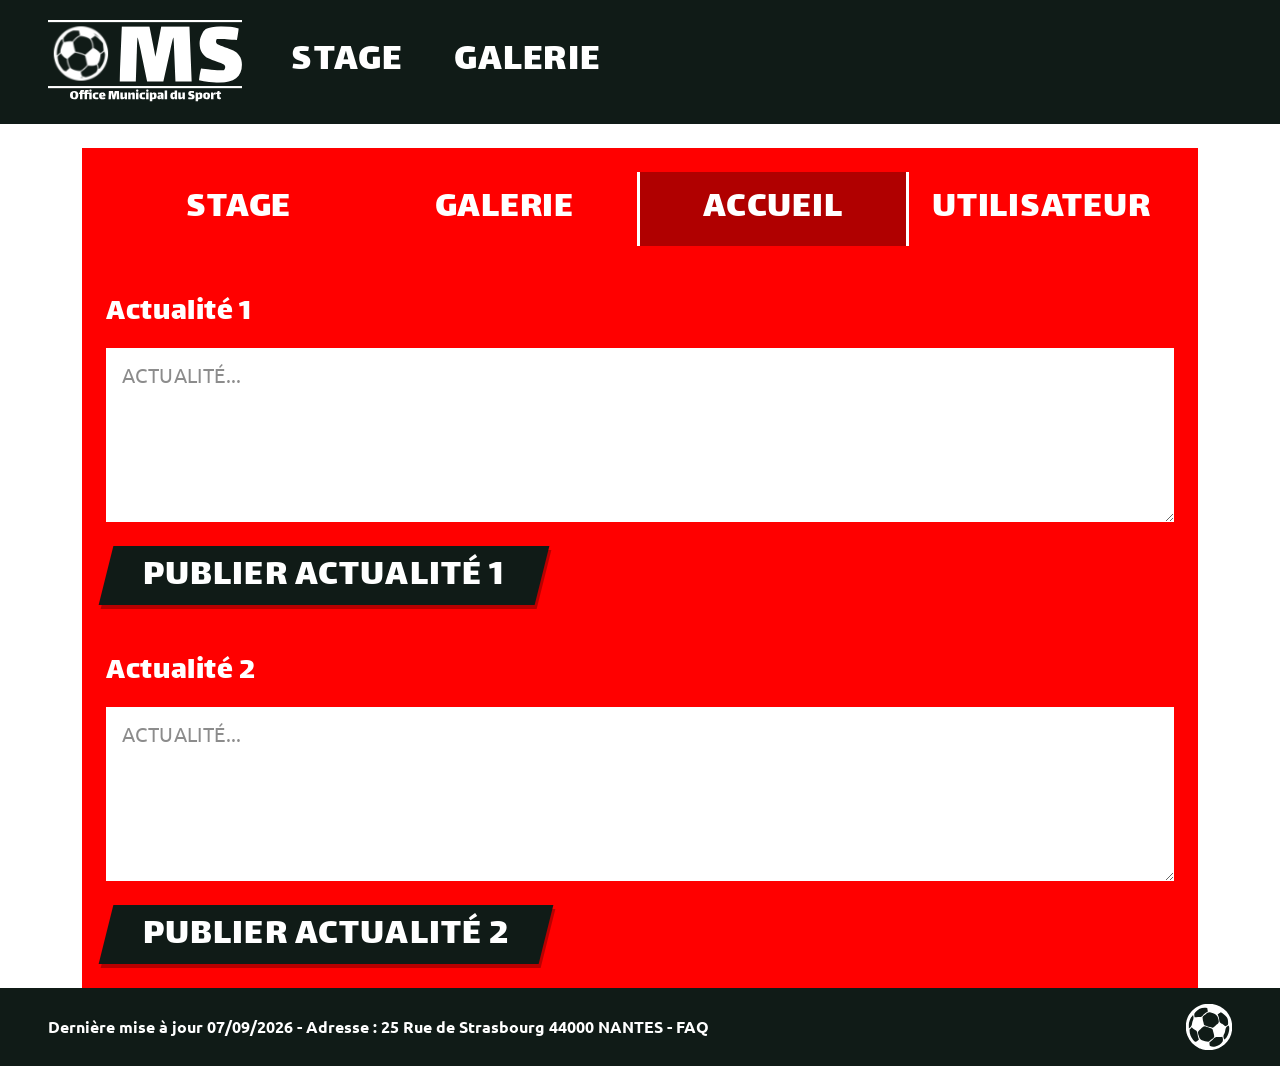
==== HTML/Admin_Accueil.html @ 9117121f "admin page" ====
<!doctype html>
<html lang="fr">
<head>
  <meta charset="utf-8">
  <meta name="viewport" content="width=device-width, initial-scale=1">
  <title>OMS | Admin – Accueil</title>
  <link rel="icon" type="image/svg+xml" href="../Annexes/Images/logo_ball_oms.svg">

  <!-- Bootstrap 5.3.8 (dernière version stable) -->
  <link href="https://cdn.jsdelivr.net/npm/bootstrap@5.3.8/dist/css/bootstrap.min.css" rel="stylesheet">

  <!-- Google Fonts : Lalezar (titres) + Ubuntu (texte) -->
  <link rel="preconnect" href="https://fonts.googleapis.com">
  <link rel="preconnect" href="https://fonts.gstatic.com" crossorigin>
  <link href="https://fonts.googleapis.com/css2?family=Lalezar&family=Ubuntu:ital,wght@0,300;0,400;0,500;0,700;1,400;1,700&display=swap" rel="stylesheet">

  <style>
    /* ============ OMS – Thème administration ============ */
    :root{
      --oms-rouge:#ff0000;
      --oms-rouge-fonce:#b00000;
      --oms-sombre:#101b17;
    }
    body{
      display:flex;flex-direction:column;min-height:100vh;
      font-family:'Ubuntu',Arial,Helvetica,sans-serif;
      background:#fff;
    }
    main{flex:1 0 auto;}
    .titre{font-family:'Lalezar','Arial Black',sans-serif;font-weight:400;letter-spacing:.02em;}

    /* ---- En-tête ---- */
    .oms-header{background:var(--oms-sombre);}
    .oms-logo{display:block;height:84px;width:auto;}
    .oms-header .nav-link{
      color:#fff;text-decoration:none;text-transform:uppercase;
      font-family:'Lalezar',sans-serif;font-size:2.5rem;line-height:1;
      letter-spacing:.03em;padding:.3rem 1.6rem;
    }
    .oms-header .nav-link:hover{color:#ff4d4d;}

    /* ---- Bandeau rouge ---- */
    .oms-rouge{background:var(--oms-rouge);}

    /* Le bandeau rouge remplit la hauteur jusqu'au pied de page */
    .oms-main{display:flex;flex-direction:column;}
    .oms-main>.container{display:flex;flex-direction:column;flex:1 1 auto;}
    .oms-main>.container>section{flex:1 1 auto;display:flex;flex-direction:column;}

    /* ---- Onglets de navigation admin ---- */
    .oms-tabs{display:flex;align-items:stretch;}
    .oms-tab{
      flex:1 1 0;display:flex;align-items:center;justify-content:center;
      padding:1.1rem 0;color:#fff;text-decoration:none;text-transform:uppercase;
      font-family:'Lalezar',sans-serif;font-size:2.4rem;line-height:1;letter-spacing:.02em;
    }
    .oms-tab:hover{color:#ffe1e1;}
    .oms-tab.actif{background:var(--oms-rouge-fonce);}
    .oms-tab.actif:hover{color:#fff;}
    .oms-sep{flex:0 0 3px;background:#fff;}

    /* ---- Liste des stages ---- */
    .oms-liste{background:var(--oms-rouge-fonce);}
    .oms-ligne{display:flex;align-items:center;gap:1rem;padding:.95rem 1.5rem;}
    .oms-ligne + .oms-ligne{border-top:2px solid #fff;}
    .oms-sport{font-family:'Lalezar',sans-serif;font-size:1.75rem;color:#fff;letter-spacing:.04em;min-width:230px;}
    .oms-date{flex:1 1 auto;color:#fff;font-weight:700;font-size:1.45rem;}

    /* ---- Boutons "parallelogramme" ---- */
    .oms-btn{
      display:inline-block;border:0;border-radius:0;cursor:pointer;
      background:var(--oms-sombre);color:#fff;
      font-family:'Lalezar',sans-serif;font-size:2.4rem;line-height:1.1;
      letter-spacing:.03em;text-transform:uppercase;
      padding:.6rem 2.3rem .45rem;transform:skewX(-14deg);
      box-shadow:3px 4px 0 rgba(0,0,0,.28);
    }
    .oms-btn>span{display:inline-block;transform:skewX(14deg);}
    .oms-btn:hover{background:#000;color:#fff;}
    .oms-btn--blanc{
      background:#fff;color:#111;font-family:'Ubuntu',sans-serif;font-weight:700;
      font-size:1rem;padding:.5rem 1.4rem .4rem;letter-spacing:.02em;
    }
    .oms-btn--blanc:hover{background:#f2f2f2;color:#000;}
    .oms-btn--x{
      width:48px;height:42px;padding:0;background:#fff;color:#000;
      font-family:'Ubuntu',sans-serif;font-weight:900;font-size:1.2rem;
      display:inline-flex;align-items:center;justify-content:center;
    }
    .oms-btn--x:hover{background:#e8e8e8;color:#000;}

    /* ---- Champs de formulaire ---- */
    .oms-champ{
      border:0;border-radius:0;background:#fff;color:#111;
      font-size:1.25rem;padding:.75rem 1rem;box-shadow:none;
    }
    .oms-champ::placeholder{color:#8c8c8c;text-transform:uppercase;letter-spacing:.02em;}
    .oms-champ:focus{border-color:transparent;outline:0;box-shadow:none;background:#fff;color:#111;}
    .oms-champ--actu{min-height:235px;}

    /* ---- Accueil / actualités ---- */
    .oms-actu-titre{color:#fff;font-size:2rem;}

    /* ---- Pied de page ---- */
    .oms-footer{background:var(--oms-sombre);color:#fff;flex-shrink:0;}
    .oms-footer .ballon{width:46px;height:46px;display:block;}

    /* ---- Responsive ---- */
    @media (max-width: 991.98px){
      .oms-logo{height:58px;}
      .oms-header .nav-link{font-size:1.5rem;padding:.3rem .8rem;}
      .oms-tab{font-size:1.5rem;}
      .oms-h1{font-size:2.9rem;}
      .oms-btn{font-size:1.45rem;padding:.5rem 1.3rem .4rem;}
      .oms-sport{font-size:1.25rem;min-width:0;}
      .oms-date{font-size:1.05rem;}
      .oms-ligne{flex-wrap:wrap;gap:.5rem;padding:.8rem 1rem;}
      .oms-date{flex:1 1 100%;order:5;}
      .oms-actu-titre{font-size:1.5rem;}
      .oms-champ{font-size:1rem;}
    }
  </style>
</head>
<body>

  <!-- ===================== EN-TÊTE ===================== -->
  <header class="oms-header py-2">
    <div class="container-fluid px-4 px-lg-5 d-flex align-items-center" style="min-height:108px;">
      <a href="Admin_Accueil.html" class="d-flex align-items-center me-4" aria-label="Accueil OMS">
        <img src="../Annexes/Images/logo_OMS.svg" alt="OMS – Office Municipal du Sport" class="oms-logo">
      </a>
      <nav class="d-flex align-items-center" aria-label="Navigation principale">
        <a class="nav-link" href="Admin_Stage.html">Stage</a>
        <a class="nav-link" href="Admin_Galerie.html">Galerie</a>
      </nav>
    </div>
  </header>

  <!-- ===================== ACCUEIL / ACTUALITÉS ===================== -->
  <main class="oms-main pt-4 pb-0">
    <div class="container">
      <section class="oms-rouge p-4 p-lg-4">

        <nav class="oms-tabs mb-4 mb-lg-5" aria-label="Navigation administration">
          <a class="oms-tab" href="Admin_Stage.html">Stage</a>
          <a class="oms-tab" href="Admin_Galerie.html">Galerie</a>
          <span class="oms-sep" aria-hidden="true"></span>
          <a class="oms-tab actif" href="Admin_Accueil.html" aria-current="page">Accueil</a>
          <span class="oms-sep" aria-hidden="true"></span>
          <a class="oms-tab" href="#">Utilisateur</a>
        </nav>

        <div class="mb-5">
          <h2 class="titre oms-actu-titre text-white mb-3">Actualité 1</h2>
          <label for="actualite1" class="visually-hidden">Actualité 1</label>
          <textarea class="form-control oms-champ oms-champ--actu mb-4" id="actualite1" name="actualite1" rows="5" placeholder="Actualité..."></textarea>
          <button type="button" class="oms-btn"><span>Publier actualité 1</span></button>
        </div>

        <div>
          <h2 class="titre oms-actu-titre text-white mb-3">Actualité 2</h2>
          <label for="actualite2" class="visually-hidden">Actualité 2</label>
          <textarea class="form-control oms-champ oms-champ--actu mb-4" id="actualite2" name="actualite2" rows="5" placeholder="Actualité..."></textarea>
          <button type="button" class="oms-btn"><span>Publier actualité 2</span></button>
        </div>

      </section>
    </div>
  </main>

  <!-- ===================== PIED DE PAGE ===================== -->
  <footer class="oms-footer">
    <div class="container-fluid px-4 px-lg-5 d-flex align-items-center justify-content-between py-3">
      <p class="mb-0 fw-bold" style="font-size:1rem;">
        Dernière mise à jour 07/09/2026 - Adresse : 25 Rue de Strasbourg 44000 NANTES -
        <a href="#" class="text-white text-decoration-none">FAQ</a>
      </p>
      <img src="../Annexes/Images/logo_ball_oms.svg" alt="" class="ballon" aria-hidden="true">
    </div>
  </footer>

  <script src="https://cdn.jsdelivr.net/npm/bootstrap@5.3.8/dist/js/bootstrap.bundle.min.js"></script>
</body>
</html>
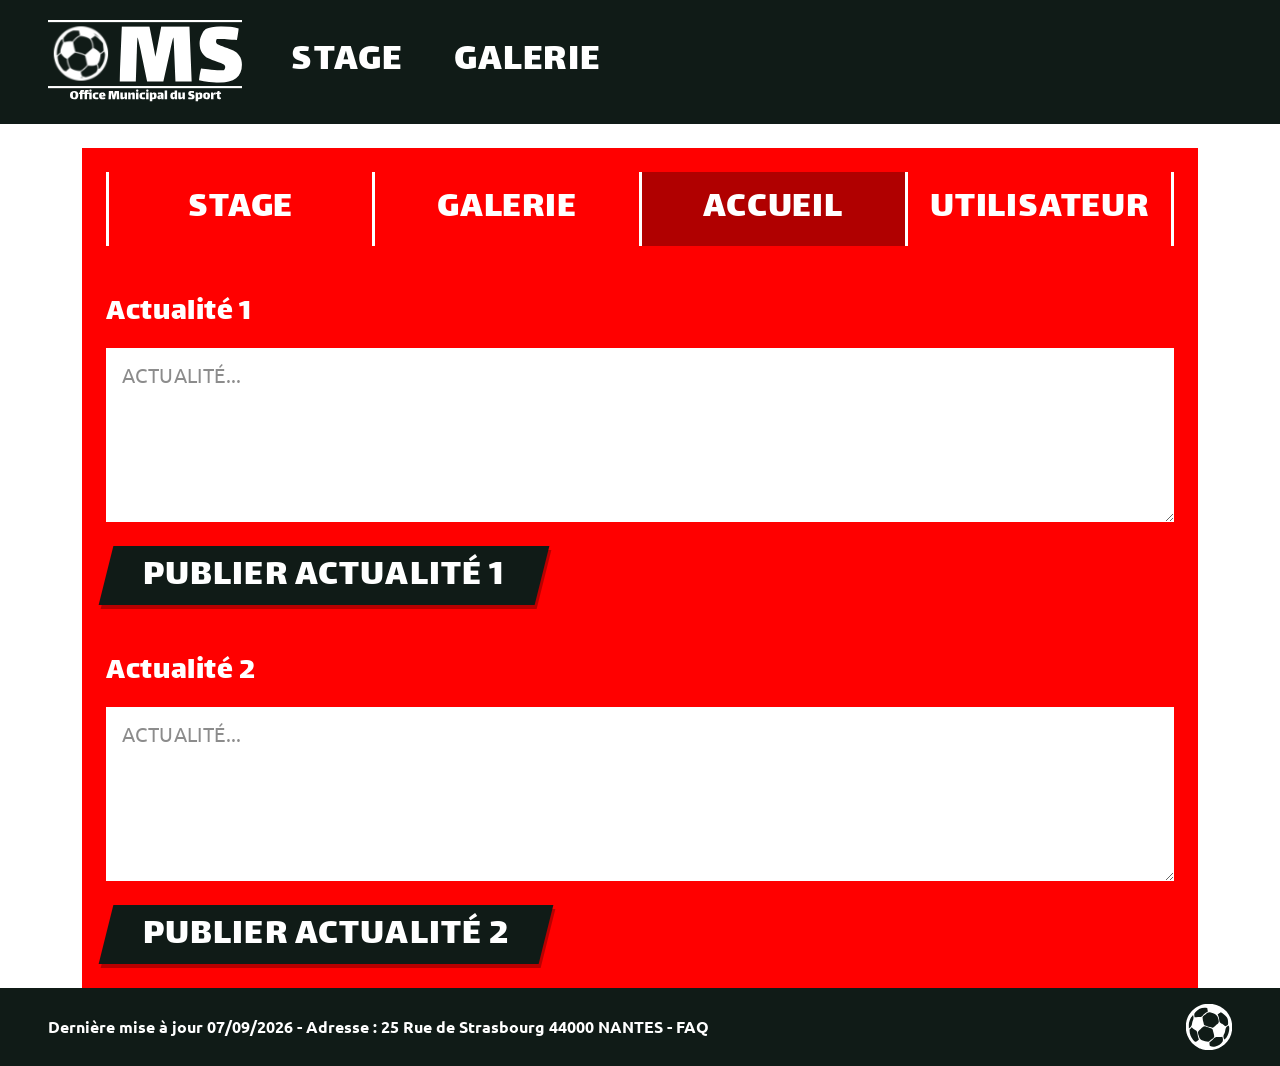
==== commit 6aaa47d4: "Fix admin page" ====
--- a/HTML/Admin_Accueil.html
+++ b/HTML/Admin_Accueil.html
@@ -87,7 +87,7 @@
       font-family:'Ubuntu',sans-serif;font-weight:900;font-size:1.2rem;
       display:inline-flex;align-items:center;justify-content:center;
     }
-    .oms-btn--x:hover{background:#e8e8e8;color:#000;}
+    .oms-btn--x:hover{background:#e8e8e8;color:#b63b3b;}
 
     /* ---- Champs de formulaire ---- */
     .oms-champ{
@@ -126,12 +126,12 @@
   <!-- ===================== EN-TÊTE ===================== -->
   <header class="oms-header py-2">
     <div class="container-fluid px-4 px-lg-5 d-flex align-items-center" style="min-height:108px;">
-      <a href="Admin_Accueil.html" class="d-flex align-items-center me-4" aria-label="Accueil OMS">
+      <a href="index.html" class="d-flex align-items-center me-4" aria-label="Accueil OMS">
         <img src="../Annexes/Images/logo_OMS.svg" alt="OMS – Office Municipal du Sport" class="oms-logo">
       </a>
       <nav class="d-flex align-items-center" aria-label="Navigation principale">
-        <a class="nav-link" href="Admin_Stage.html">Stage</a>
-        <a class="nav-link" href="Admin_Galerie.html">Galerie</a>
+        <a class="nav-link" href="stage.html">Stage</a>
+        <a class="nav-link" href="galerie.html">Galerie</a>
       </nav>
     </div>
   </header>
@@ -142,12 +142,16 @@
       <section class="oms-rouge p-4 p-lg-4">
 
         <nav class="oms-tabs mb-4 mb-lg-5" aria-label="Navigation administration">
+          <span class="oms-sep" aria-hidden="true"></span>
           <a class="oms-tab" href="Admin_Stage.html">Stage</a>
+          <span class="oms-sep" aria-hidden="true"></span>
           <a class="oms-tab" href="Admin_Galerie.html">Galerie</a>
           <span class="oms-sep" aria-hidden="true"></span>
           <a class="oms-tab actif" href="Admin_Accueil.html" aria-current="page">Accueil</a>
           <span class="oms-sep" aria-hidden="true"></span>
-          <a class="oms-tab" href="#">Utilisateur</a>
+          <a class="oms-tab" href="Admin_Utilisateur.html">Utilisateur</a>
+          <span class="oms-sep" aria-hidden="true"></span>
+
         </nav>
 
         <div class="mb-5">
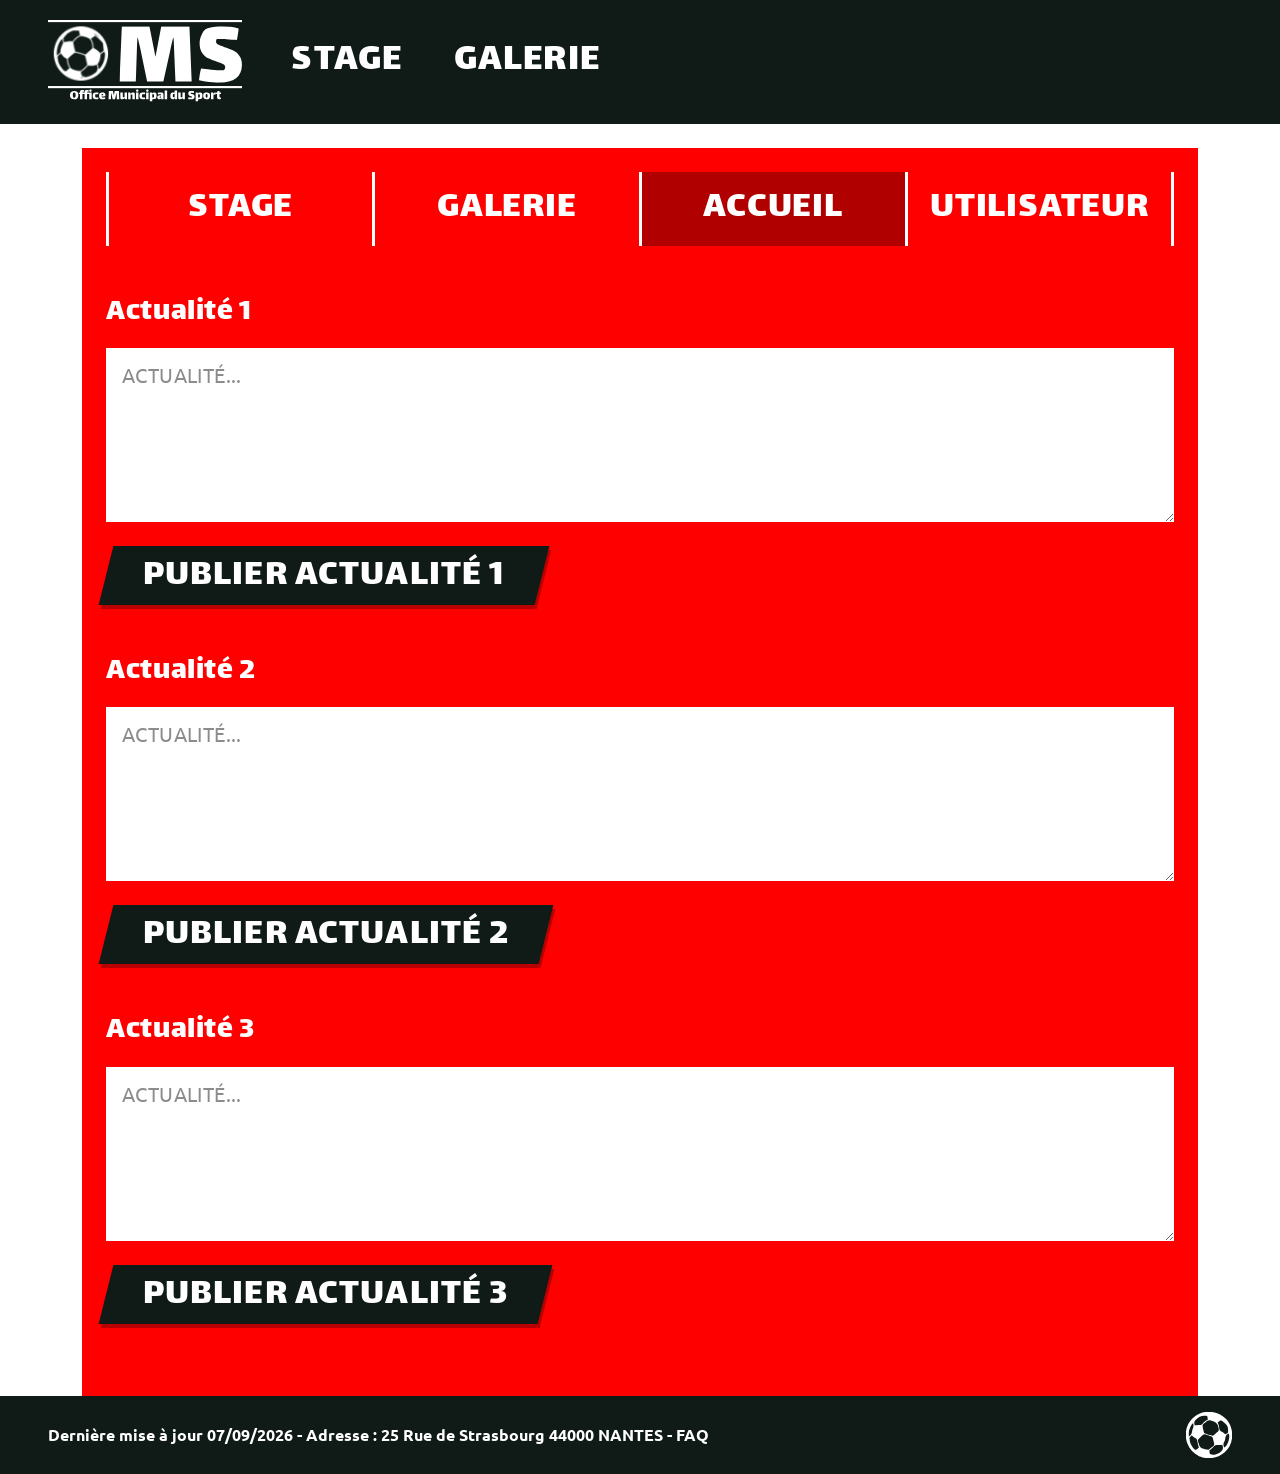
==== commit 3f47e0ba: "fix admin actus" ====
--- a/HTML/Admin_Accueil.html
+++ b/HTML/Admin_Accueil.html
@@ -153,8 +153,8 @@
           <span class="oms-sep" aria-hidden="true"></span>
 
         </nav>
-
-        <div class="mb-5">
+        <div class="d-grid gap-5 mb-5">
+        <div>
           <h2 class="titre oms-actu-titre text-white mb-3">Actualité 1</h2>
           <label for="actualite1" class="visually-hidden">Actualité 1</label>
           <textarea class="form-control oms-champ oms-champ--actu mb-4" id="actualite1" name="actualite1" rows="5" placeholder="Actualité..."></textarea>
@@ -168,6 +168,13 @@
           <button type="button" class="oms-btn"><span>Publier actualité 2</span></button>
         </div>
 
+        <div>
+          <h2 class="titre oms-actu-titre text-white mb-3">Actualité 3</h2>
+          <label for="actualite3" class="visually-hidden">Actualité 3</label>
+          <textarea class="form-control oms-champ oms-champ--actu mb-4" id="actualite3" name="actualite3" rows="5" placeholder="Actualité..."></textarea>
+          <button type="button" class="oms-btn"><span>Publier actualité 3</span></button>
+        </div>
+        </div>
       </section>
     </div>
   </main>
